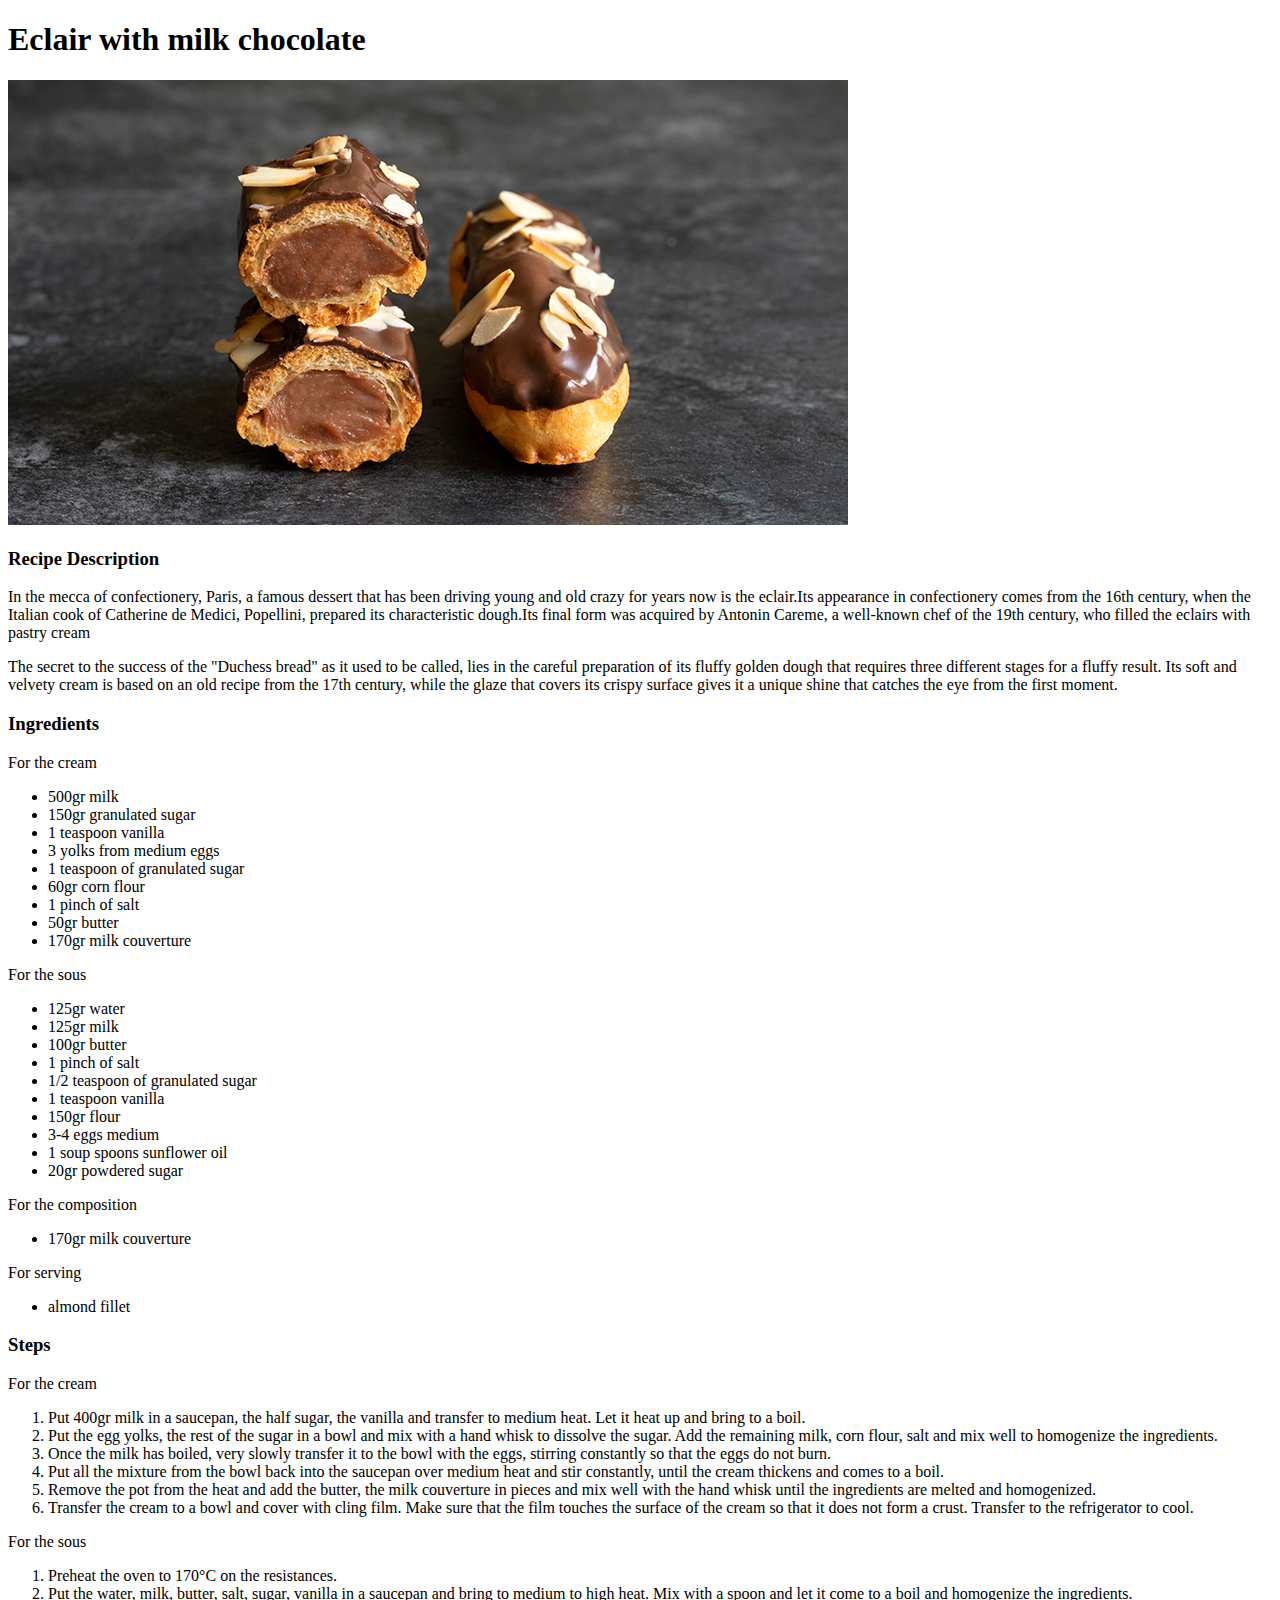
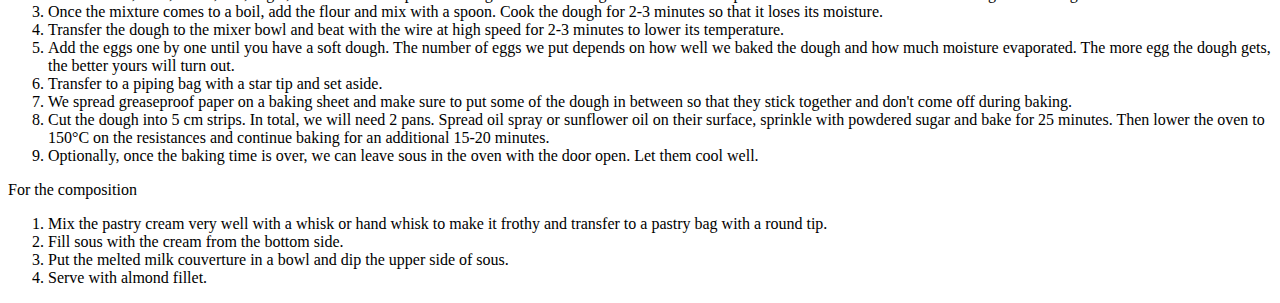
==== recipes/eclair.html @ 8e765454 "Upload the Odin-Recipes solution" ====
<!DOCTYPE html>
<html lang="en">
  <head>
    <meta charset="UTF-8" />
    <meta http-equiv="X-UA-Compatible" content="IE=edge" />
    <meta name="viewport" content="width=device-width, initial-scale=1.0" />
    <title>Eclair with Milk Chocolate</title>
  </head>
  <body>
    <h1>Eclair with milk chocolate</h1>
    <img src="../assets/ekler-with-chocolate.jpg" />
    <h3>Recipe Description</h3>
    <p>
      In the mecca of confectionery, Paris, a famous dessert that has been
      driving young and old crazy for years now is the eclair.Its appearance in
      confectionery comes from the 16th century, when the Italian cook of
      Catherine de Medici, Popellini, prepared its characteristic dough.Its
      final form was acquired by Antonin Careme, a well-known chef of the 19th
      century, who filled the eclairs with pastry cream
    </p>
    <p>
      The secret to the success of the "Duchess bread" as it used to be called,
      lies in the careful preparation of its fluffy golden dough that requires
      three different stages for a fluffy result. Its soft and velvety cream is
      based on an old recipe from the 17th century, while the glaze that covers
      its crispy surface gives it a unique shine that catches the eye from the
      first moment.
    </p>
    <h3>Ingredients</h3>
    <span>For the cream</span>
    <ul>
      <li>500gr milk</li>
      <li>150gr granulated sugar</li>
      <li>1 teaspoon vanilla</li>
      <li>3 yolks from medium eggs</li>
      <li>1 teaspoon of granulated sugar</li>
      <li>60gr corn flour</li>
      <li>1 pinch of salt</li>
      <li>50gr butter</li>
      <li>170gr milk couverture</li>
    </ul>
    <span>For the sous</span>
    <ul>
      <li>125gr water</li>
      <li>125gr milk</li>
      <li>100gr butter</li>
      <li>1 pinch of salt</li>
      <li>1/2 teaspoon of granulated sugar</li>
      <li>1 teaspoon vanilla</li>
      <li>150gr flour</li>
      <li>3-4 eggs medium</li>
      <li>1 soup spoons sunflower oil</li>
      <li>20gr powdered sugar</li>
    </ul>
    <span>For the composition</span>
    <ul>
      <li>170gr milk couverture</li>
    </ul>
    <span>For serving</span>
    <ul>
      <li>almond fillet</li>
    </ul>
    <h3>Steps</h3>
    <span>For the cream</span>
    <ol>
      <li>
        Put 400gr milk in a saucepan, the half sugar, the vanilla and transfer
        to medium heat. Let it heat up and bring to a boil.
      </li>
      <li>
        Put the egg yolks, the rest of the sugar in a bowl and mix with a hand
        whisk to dissolve the sugar. Add the remaining milk, corn flour, salt
        and mix well to homogenize the ingredients.
      </li>
      <li>
        Once the milk has boiled, very slowly transfer it to the bowl with the
        eggs, stirring constantly so that the eggs do not burn.
      </li>
      <li>
        Put all the mixture from the bowl back into the saucepan over medium
        heat and stir constantly, until the cream thickens and comes to a boil.
      </li>
      <li>
        Remove the pot from the heat and add the butter, the milk couverture in
        pieces and mix well with the hand whisk until the ingredients are melted
        and homogenized.
      </li>
      <li>
        Transfer the cream to a bowl and cover with cling film. Make sure that
        the film touches the surface of the cream so that it does not form a
        crust. Transfer to the refrigerator to cool.
      </li>
    </ol>
      <span>For the sous</span>
      <ol>
        <li>Preheat the oven to 170°C on the resistances.</li>
        <li>
          Put the water, milk, butter, salt, sugar, vanilla in a saucepan and
          bring to medium to high heat. Mix with a spoon and let it come to a
          boil and homogenize the ingredients.
        </li>
        <li>
          Once the mixture comes to a boil, add the flour and mix with a spoon.
          Cook the dough for 2-3 minutes so that it loses its moisture.
        </li>
        <li>
          Transfer the dough to the mixer bowl and beat with the wire at high
          speed for 2-3 minutes to lower its temperature.
        </li>
        <li>
          Add the eggs one by one until you have a soft dough. The number of
          eggs we put depends on how well we baked the dough and how much
          moisture evaporated. The more egg the dough gets, the better yours
          will turn out.
        </li>
        <li>Transfer to a piping bag with a star tip and set aside.</li>
        <li>
          We spread greaseproof paper on a baking sheet and make sure to put
          some of the dough in between so that they stick together and don't
          come off during baking.
        </li>
        <li>
          Cut the dough into 5 cm strips. In total, we will need 2 pans. Spread
          oil spray or sunflower oil on their surface, sprinkle with powdered
          sugar and bake for 25 minutes. Then lower the oven to 150°C on the
          resistances and continue baking for an additional 15-20 minutes.
        </li>
        <li>
          Optionally, once the baking time is over, we can leave sous in the
          oven with the door open. Let them cool well.
        </li>
      </ol>
      <span>For the composition</span>
      <ol>
        <li>Mix the pastry cream very well with a whisk or hand whisk to make it frothy and transfer to a pastry bag with a round tip.</li>
        <li>Fill sous with the cream from the bottom side.</li>
        <li>Put the melted milk couverture in a bowl and dip the upper side of sous.</li>
        <li>Serve with almond fillet.</li>
      </ol>
    </ol>
  </body>
</html>
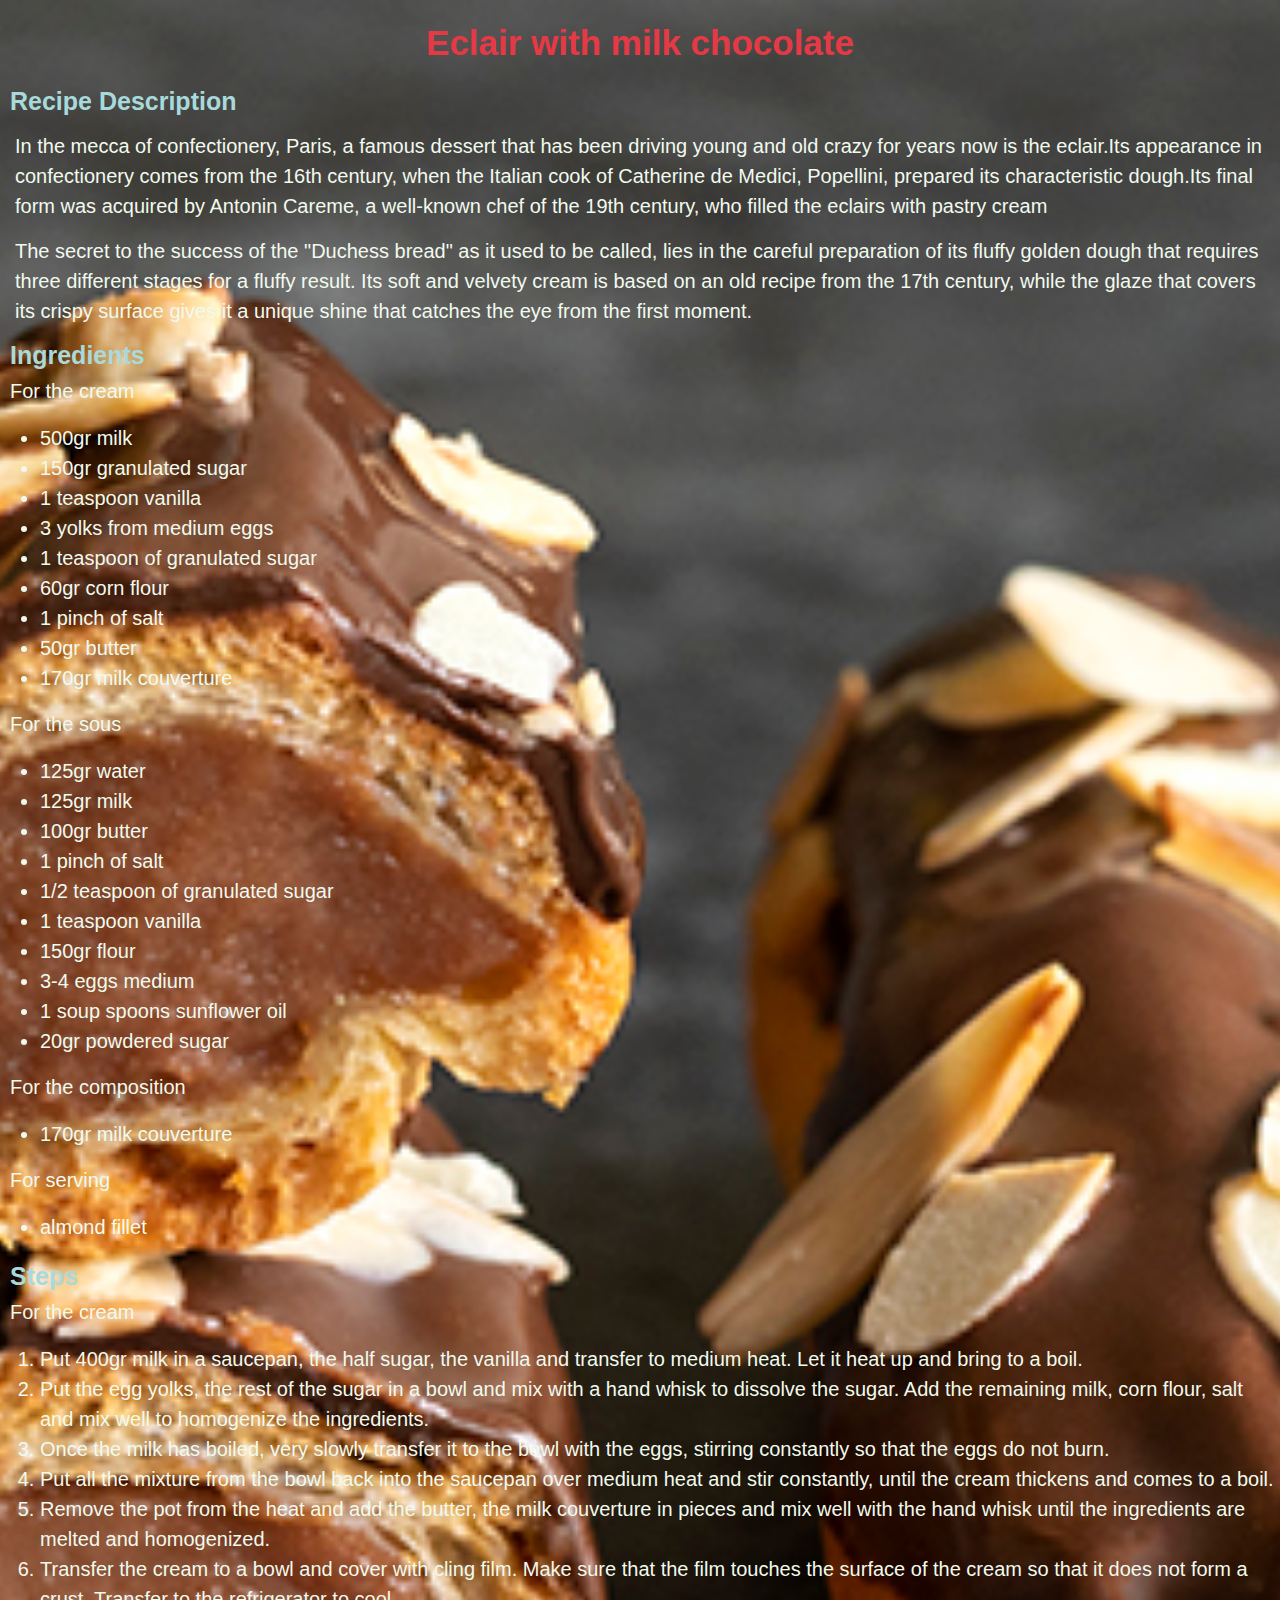
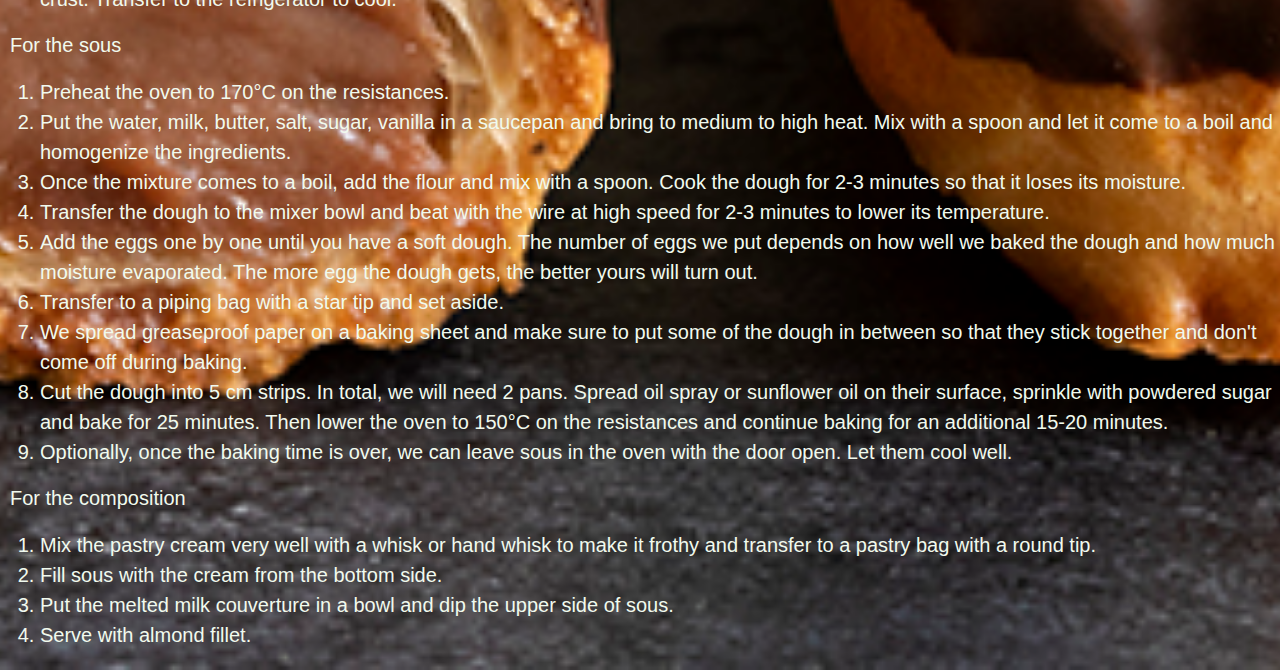
==== commit ad125350: "Add external css" ====
--- a/recipes/eclair.html
+++ b/recipes/eclair.html
@@ -5,12 +5,13 @@
     <meta http-equiv="X-UA-Compatible" content="IE=edge" />
     <meta name="viewport" content="width=device-width, initial-scale=1.0" />
     <title>Eclair with Milk Chocolate</title>
+    <link rel="stylesheet" href="../styles/eclair.css">
   </head>
   <body>
-    <h1>Eclair with milk chocolate</h1>
-    <img src="../assets/ekler-with-chocolate.jpg" />
-    <h3>Recipe Description</h3>
-    <p>
+    <h1 class="recipe-title">Eclair with milk chocolate</h1>
+    <!-- <img src="../assets/ekler-with-chocolate.jpg" /> -->
+    <h3 class="recipe-desc">Recipe Description</h3>
+    <p class="para">
       In the mecca of confectionery, Paris, a famous dessert that has been
       driving young and old crazy for years now is the eclair.Its appearance in
       confectionery comes from the 16th century, when the Italian cook of
@@ -18,7 +19,7 @@
       final form was acquired by Antonin Careme, a well-known chef of the 19th
       century, who filled the eclairs with pastry cream
     </p>
-    <p>
+    <p class="para">
       The secret to the success of the "Duchess bread" as it used to be called,
       lies in the careful preparation of its fluffy golden dough that requires
       three different stages for a fluffy result. Its soft and velvety cream is
@@ -26,9 +27,9 @@
       its crispy surface gives it a unique shine that catches the eye from the
       first moment.
     </p>
-    <h3>Ingredients</h3>
-    <span>For the cream</span>
-    <ul>
+    <h3 class="ing">Ingredients</h3>
+    <span class="ing-cat">For the cream</span>
+    <ul class="ing-items">
       <li>500gr milk</li>
       <li>150gr granulated sugar</li>
       <li>1 teaspoon vanilla</li>
@@ -39,8 +40,8 @@
       <li>50gr butter</li>
       <li>170gr milk couverture</li>
     </ul>
-    <span>For the sous</span>
-    <ul>
+    <span class="ing-cat">For the sous</span>
+    <ul class="ing-items">
       <li>125gr water</li>
       <li>125gr milk</li>
       <li>100gr butter</li>
@@ -52,17 +53,17 @@
       <li>1 soup spoons sunflower oil</li>
       <li>20gr powdered sugar</li>
     </ul>
-    <span>For the composition</span>
-    <ul>
+    <span class="ing-cat">For the composition</span>
+    <ul class="ing-items">
       <li>170gr milk couverture</li>
     </ul>
-    <span>For serving</span>
-    <ul>
+    <span class="ing-cat">For serving</span>
+    <ul class="ing-items">
       <li>almond fillet</li>
     </ul>
-    <h3>Steps</h3>
-    <span>For the cream</span>
-    <ol>
+    <h3 class="steps">Steps</h3>
+    <span class="steps-cat">For the cream</span>
+    <ol class="step-by-step">
       <li>
         Put 400gr milk in a saucepan, the half sugar, the vanilla and transfer
         to medium heat. Let it heat up and bring to a boil.
@@ -91,8 +92,8 @@
         crust. Transfer to the refrigerator to cool.
       </li>
     </ol>
-      <span>For the sous</span>
-      <ol>
+      <span class="steps-cat">For the sous</span>
+      <ol class="step-by-step">
         <li>Preheat the oven to 170°C on the resistances.</li>
         <li>
           Put the water, milk, butter, salt, sugar, vanilla in a saucepan and
@@ -130,8 +131,8 @@
           oven with the door open. Let them cool well.
         </li>
       </ol>
-      <span>For the composition</span>
-      <ol>
+      <span class="steps-cat">For the composition</span>
+      <ol class="step-by-step">
         <li>Mix the pastry cream very well with a whisk or hand whisk to make it frothy and transfer to a pastry bag with a round tip.</li>
         <li>Fill sous with the cream from the bottom side.</li>
         <li>Put the melted milk couverture in a bowl and dip the upper side of sous.</li>
--- a/styles/eclair.css
+++ b/styles/eclair.css
@@ -0,0 +1,50 @@
+body {
+  margin: 0;
+  padding: 0;
+  box-sizing: border-box;
+  font-family: Arial, Helvetica, sans-serif;
+  background-image: url(../assets/ekler-with-chocolate.jpg);
+  background-position: center;
+  background-repeat: no-repeat;
+  background-size: cover;
+  background-color: #f1faee;
+}
+
+.recipe-title {
+  color: #e63946;
+  text-align: center;
+  font-size: 35px;
+  font-weight: 700;
+}
+
+.recipe-desc,
+.ing,
+.steps {
+  color: #a8dadc;
+  font-size: 25px;
+  margin: 10px;
+}
+
+.para {
+  color: #f1faee;
+  margin: 15px;
+  font-size: 20px;
+  line-height: 1.5em;
+}
+
+ul.ing-items,
+ol.step-by-step {
+  font-size: 20px;
+}
+
+li {
+  line-height: 1.5em;
+  color: #f1faee;
+}
+
+.ing-cat,
+.steps-cat {
+  margin: 10px;
+  font-size: 20px;
+  color: #f1faee;
+}
